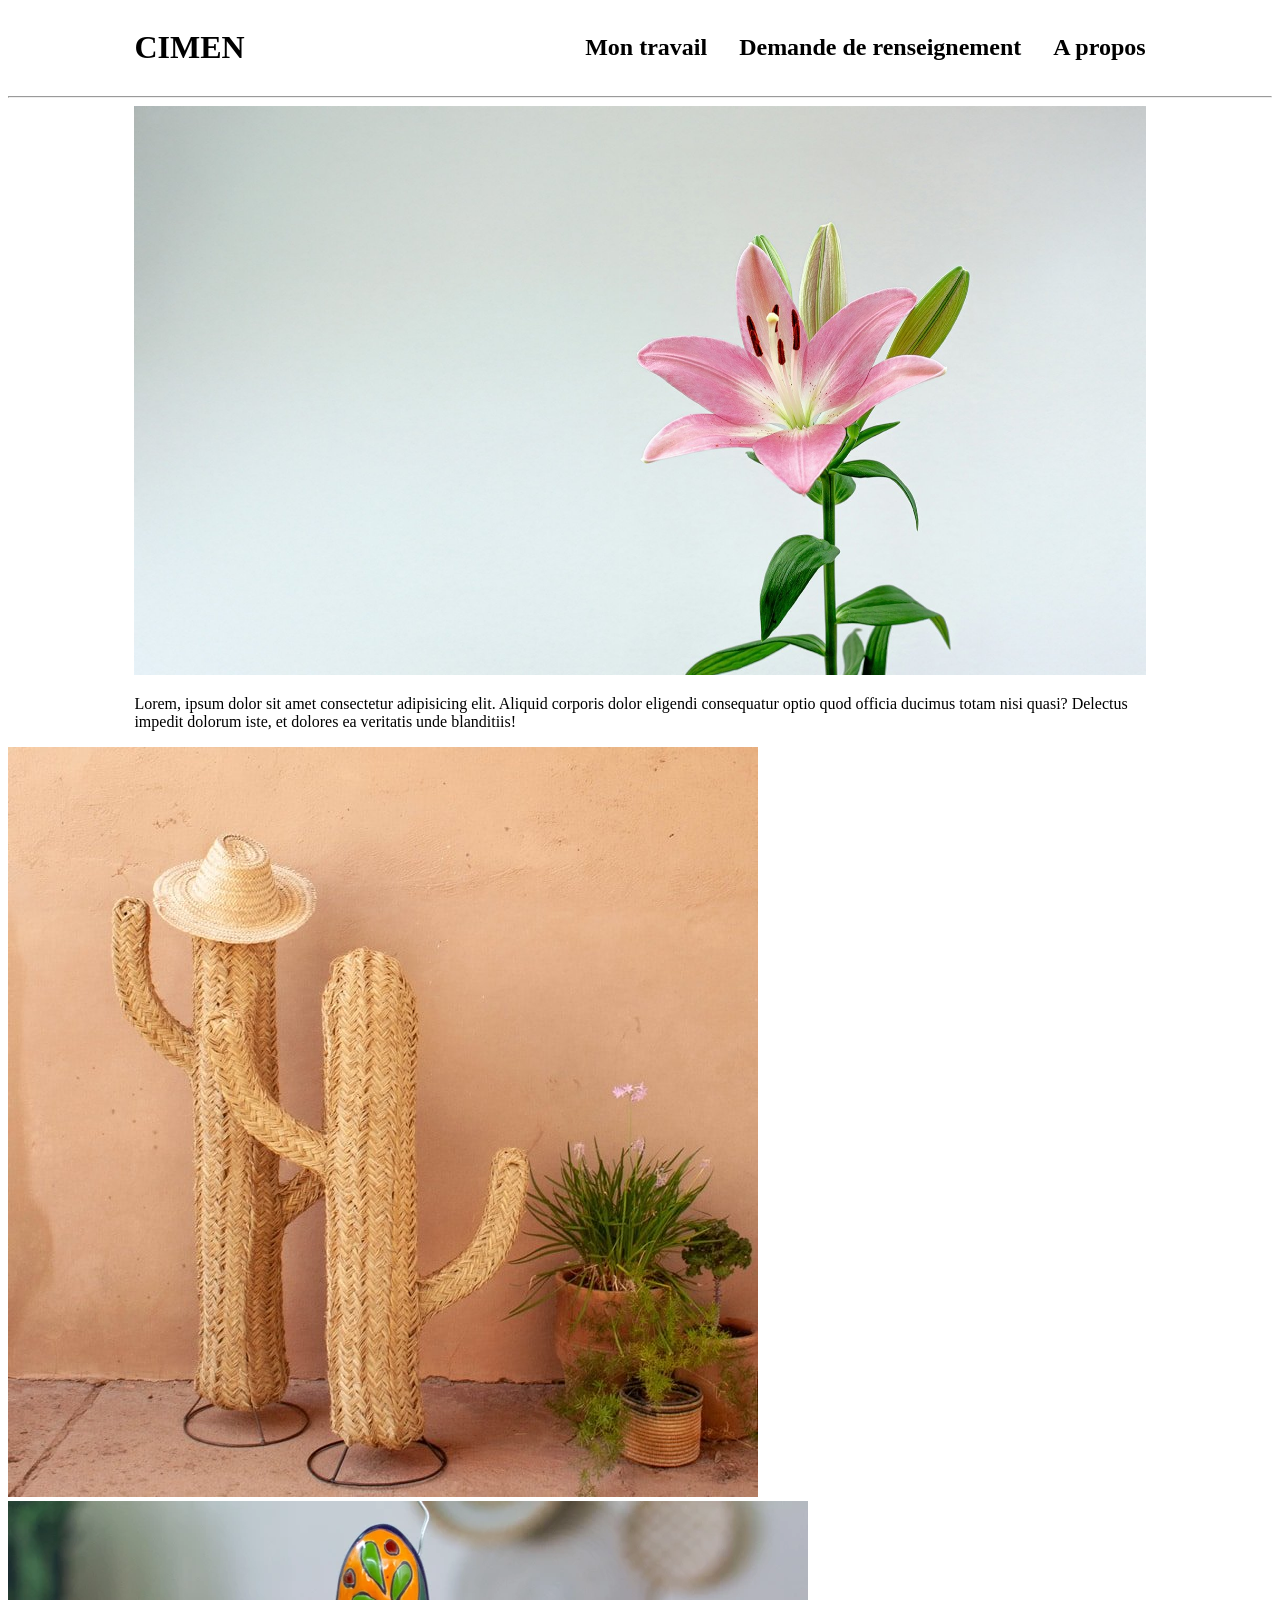
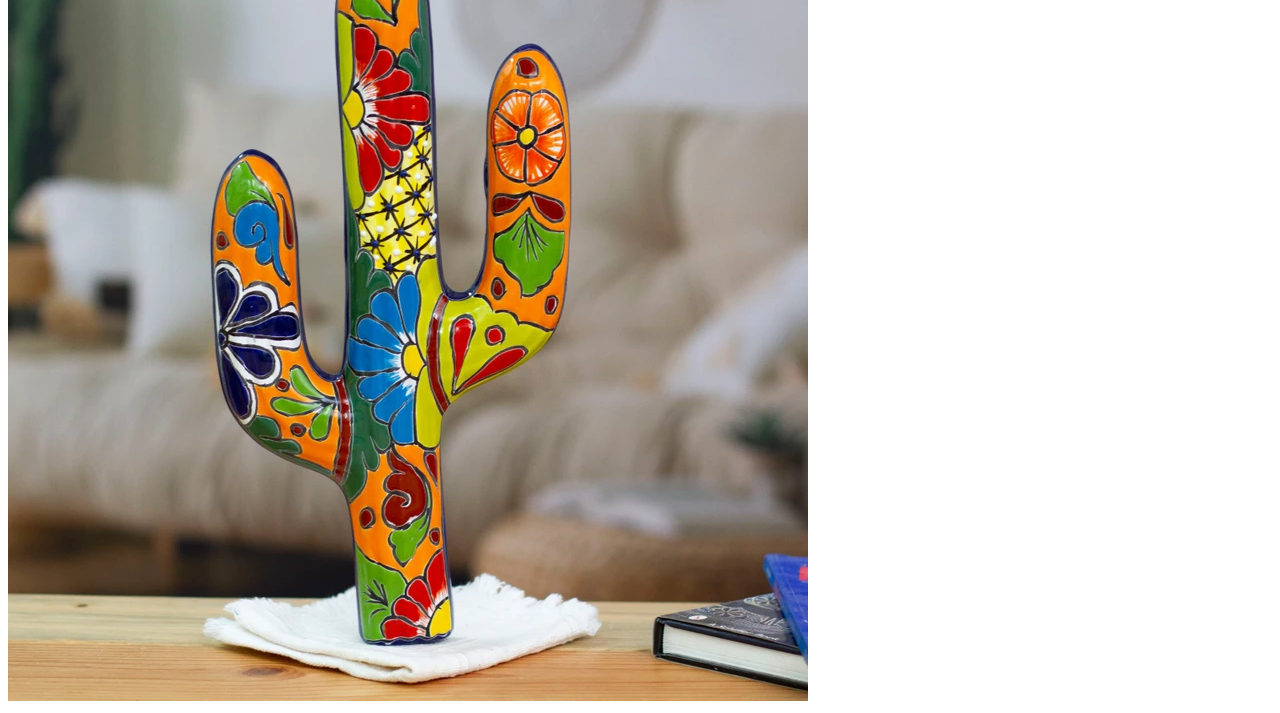
==== index.html @ 5633bd75 "Add files via upload" ====
<!DOCTYPE html>
<html lang="en">
<head>
  <meta charset="UTF-8">
  <meta name="viewport" content="width=device-width, initial-scale=1.0">
  <title>My portfolio</title>
  <link rel="stylesheet" href="style.css">
</head>
<body>
  <div class="header container">
    <h1>CIMEN</h1>
    <div class="menu">
      <h2>Mon travail</h2>
      <h2>Demande de renseignement</h2>
      <h2>A propos</h2>
    </div>
  </div>
  <hr>
  <div class="container">
    <img src="images/flowers.jpg" alt="pictures of flowers with a grey background" class="full_width">
    <p>Lorem, ipsum dolor sit amet consectetur adipisicing elit. Aliquid corporis dolor eligendi consequatur optio quod officia ducimus totam nisi quasi? Delectus impedit dolorum iste, et dolores ea veritatis unde blanditiis!</p>
  </div>
  <div class="gallery">
    <img src="images/Cactus-rotin-naturel.jpg" alt="cactus en rotin">
    <img src="images/cactus_scultpure" alt="sculpture of a cactus">
  </div>
</body>
</html>
---- style.css ----
.header {
  display: flex;
  justify-content: space-between;
  align-items: center;
}

.menu {
  display: flex;
  justify-content: space-between;
  gap: 32px;
}

.container {
  width: 80%;
  margin: 0 auto;
}

.full_width {
  width: 100%;
  object-fit: cover;
}
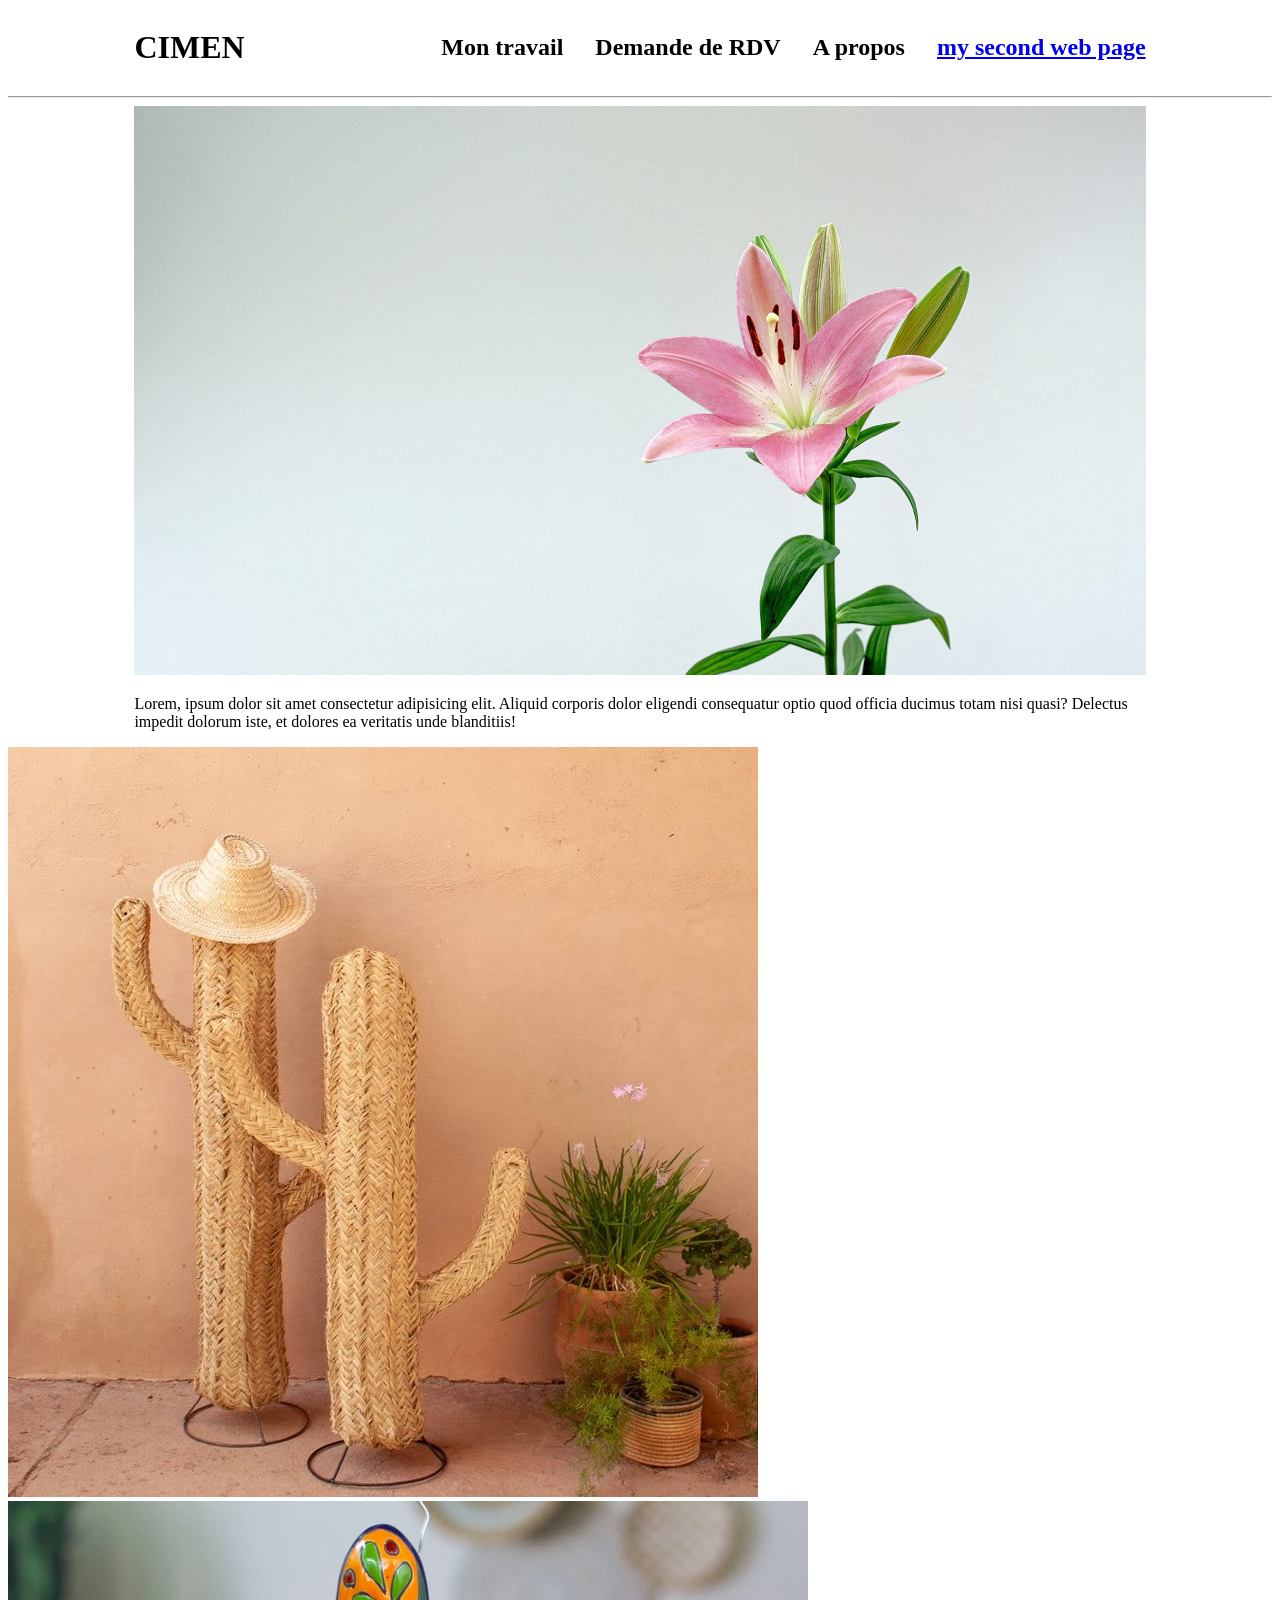
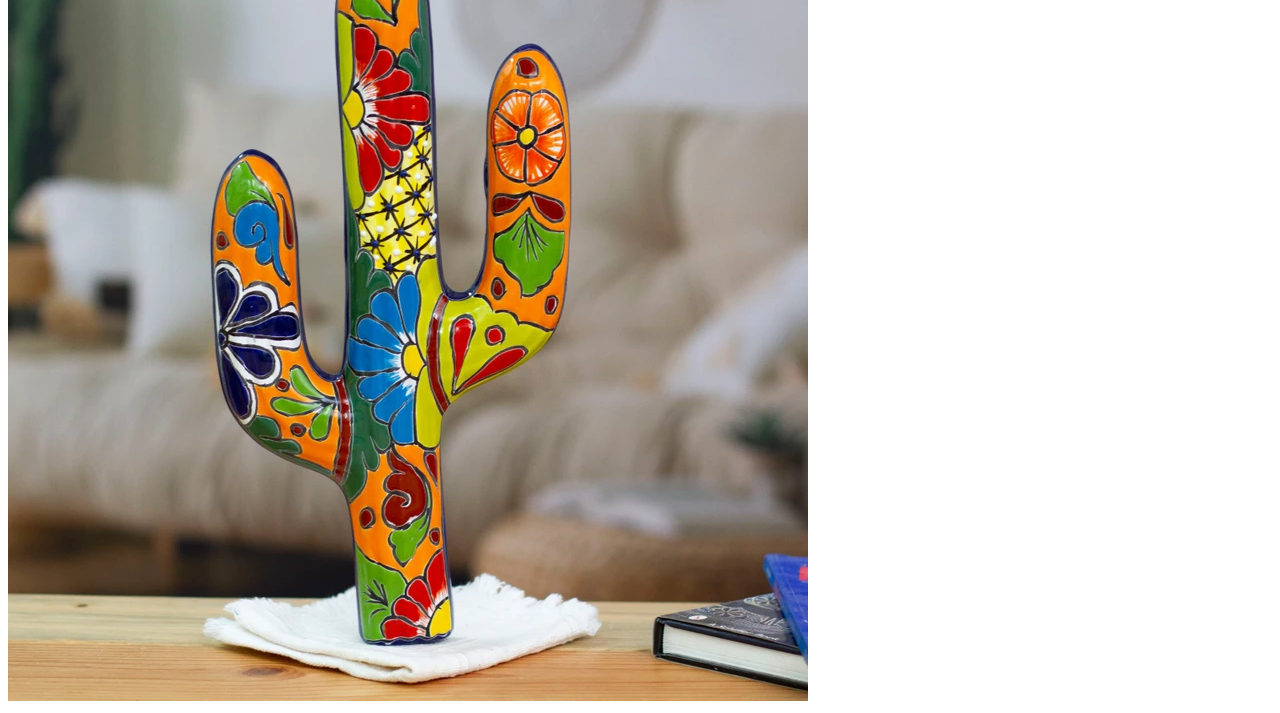
==== commit 6e5130f7: "Update" ====
--- a/index.html
+++ b/index.html
@@ -11,8 +11,9 @@
     <h1>CIMEN</h1>
     <div class="menu">
       <h2>Mon travail</h2>
-      <h2>Demande de renseignement</h2>
+      <h2>Demande de RDV</h2>
       <h2>A propos</h2>
+      <a href="/index2.html"><h2>my second web page</h2></a>
     </div>
   </div>
   <hr>
@@ -24,5 +25,6 @@
     <img src="images/Cactus-rotin-naturel.jpg" alt="cactus en rotin">
     <img src="images/cactus_scultpure" alt="sculpture of a cactus">
   </div>
+  
 </body>
 </html>
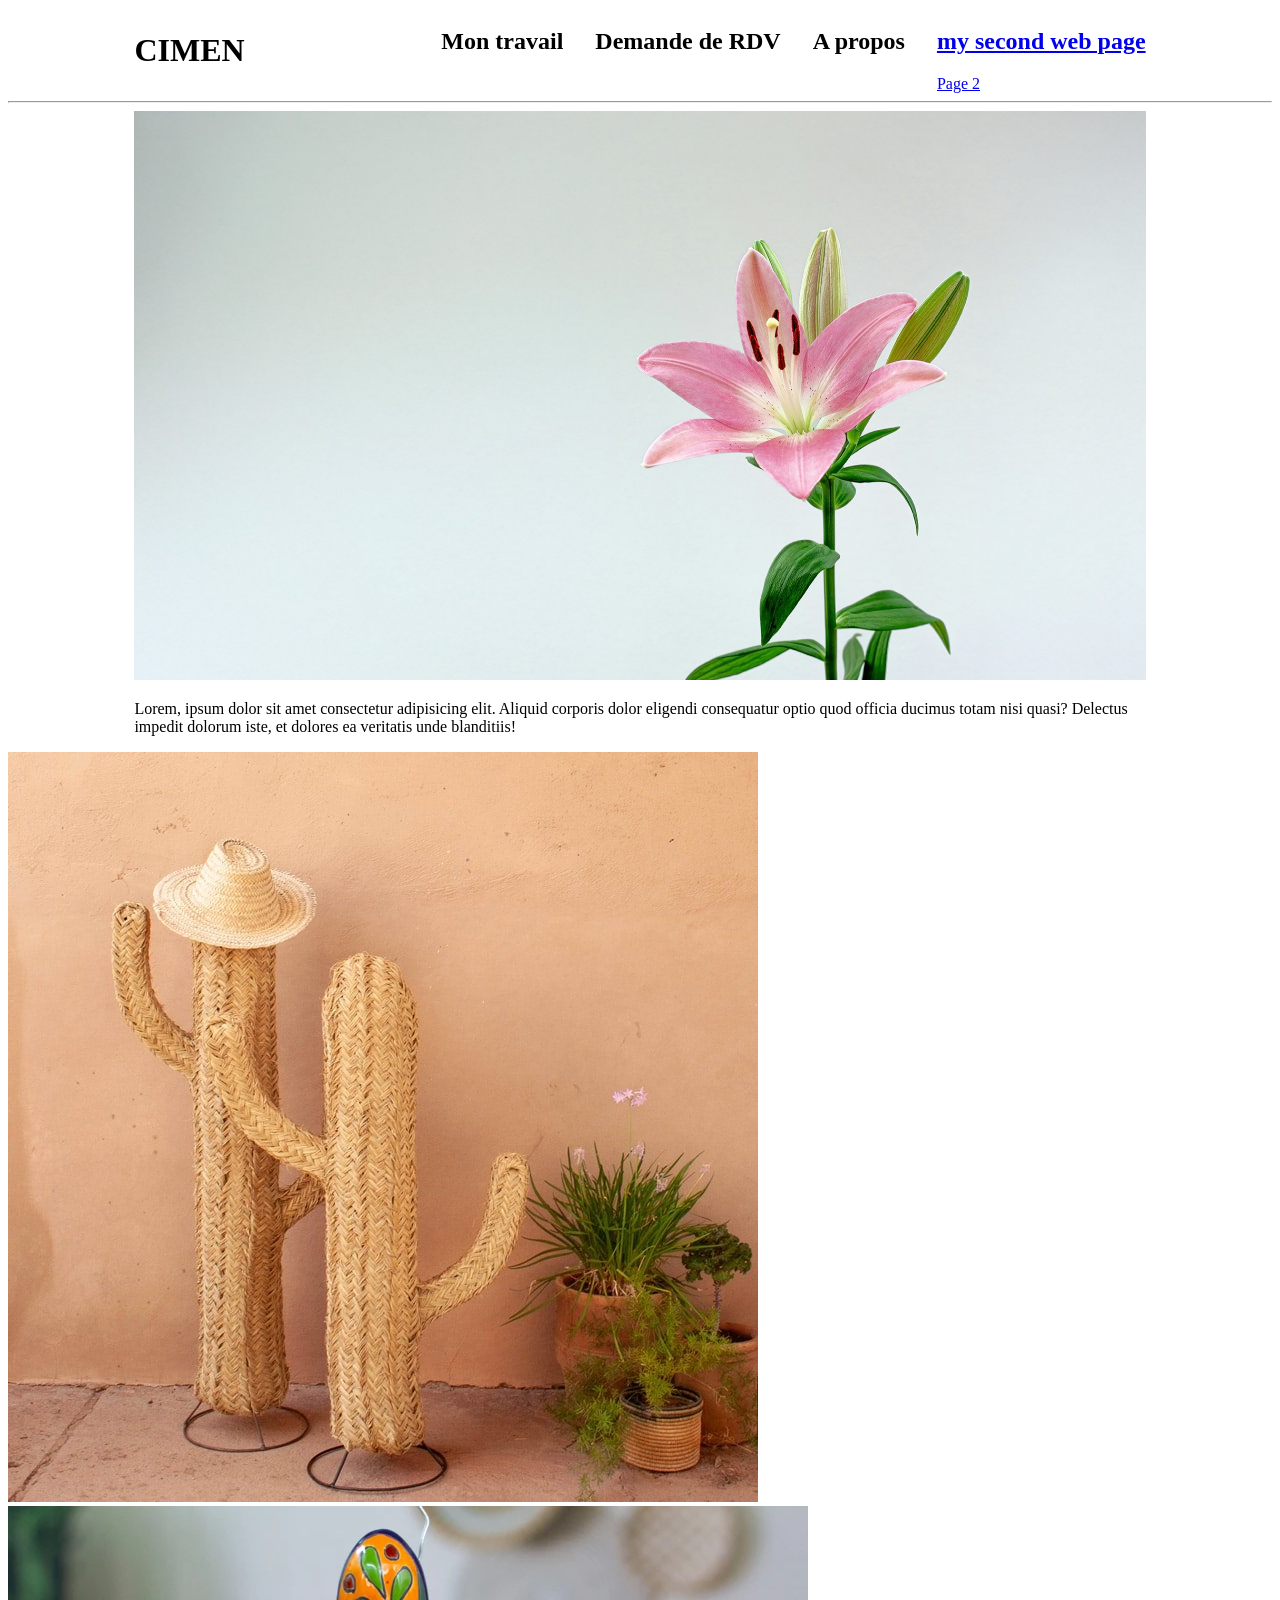
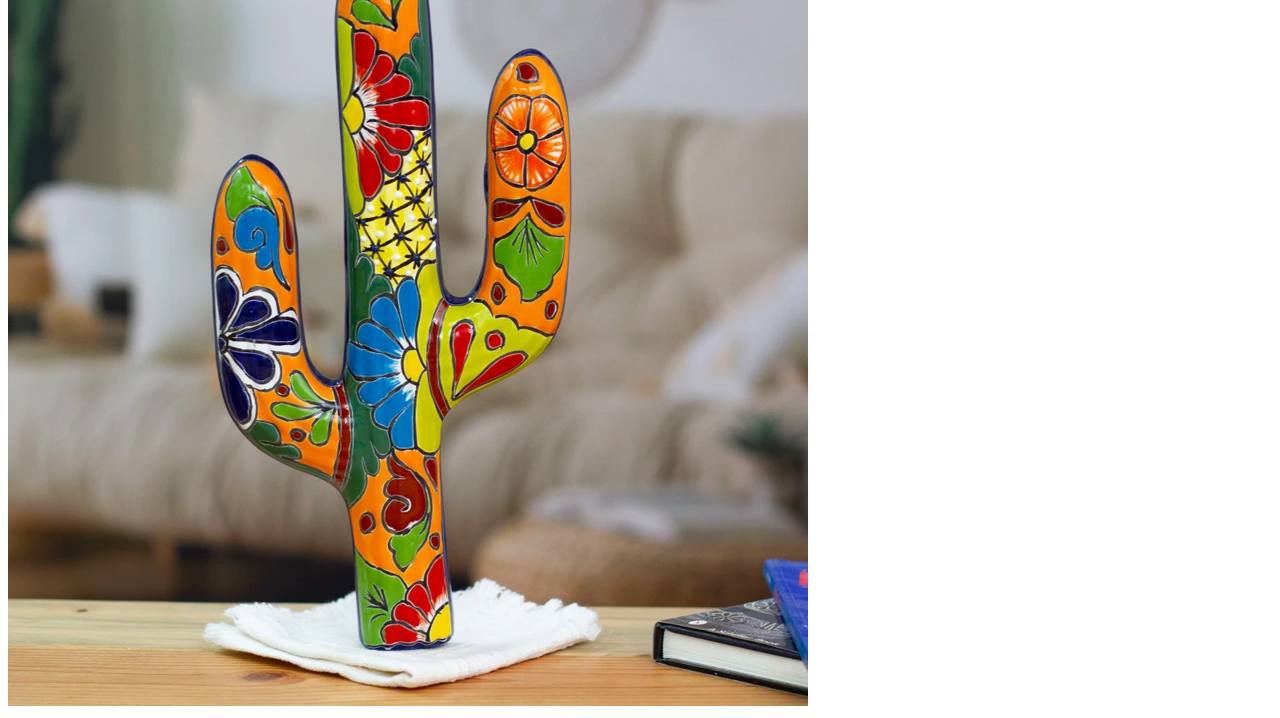
==== commit fd72cfc4: "Update" ====
--- a/index.html
+++ b/index.html
@@ -13,7 +13,7 @@
       <h2>Mon travail</h2>
       <h2>Demande de RDV</h2>
       <h2>A propos</h2>
-      <a href="/index2.html"><h2>my second web page</h2></a>
+      <a href="/index2.html"><h2>my second web page</h2>Page 2</a>
     </div>
   </div>
   <hr>
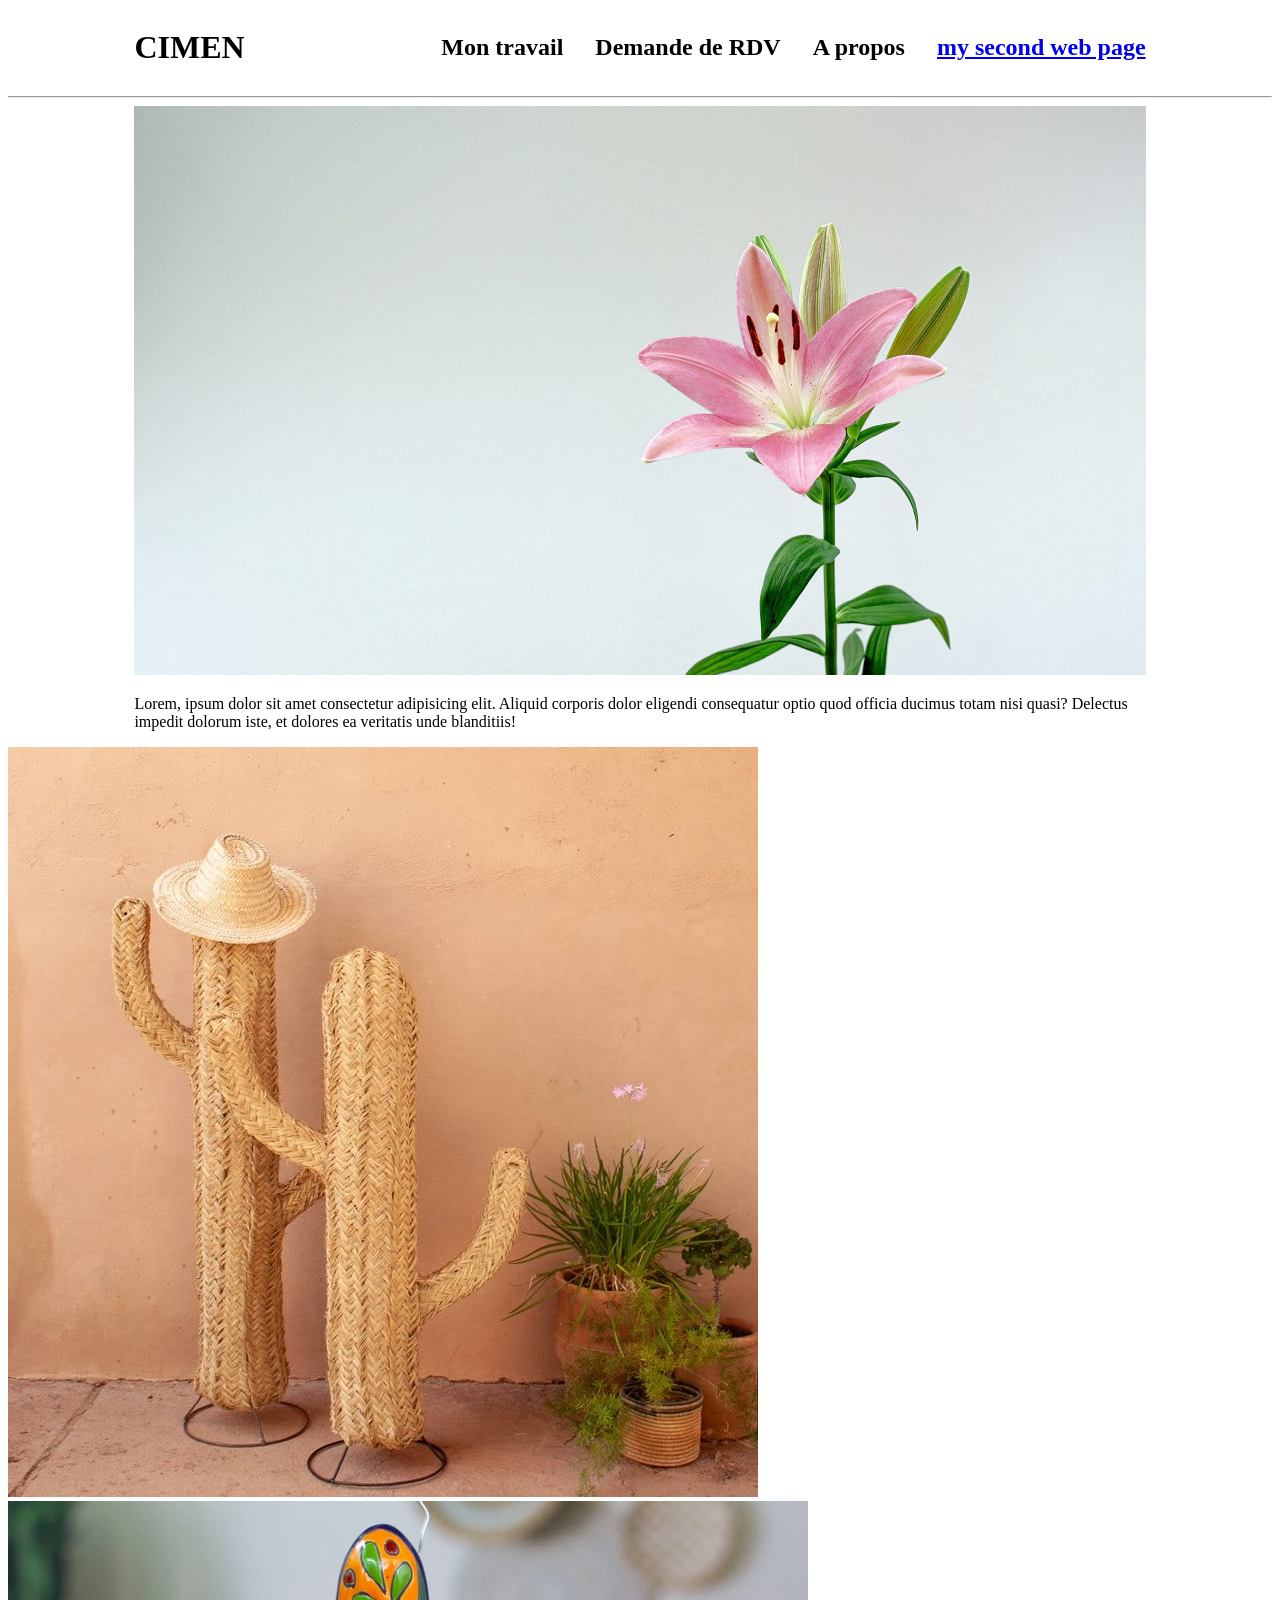
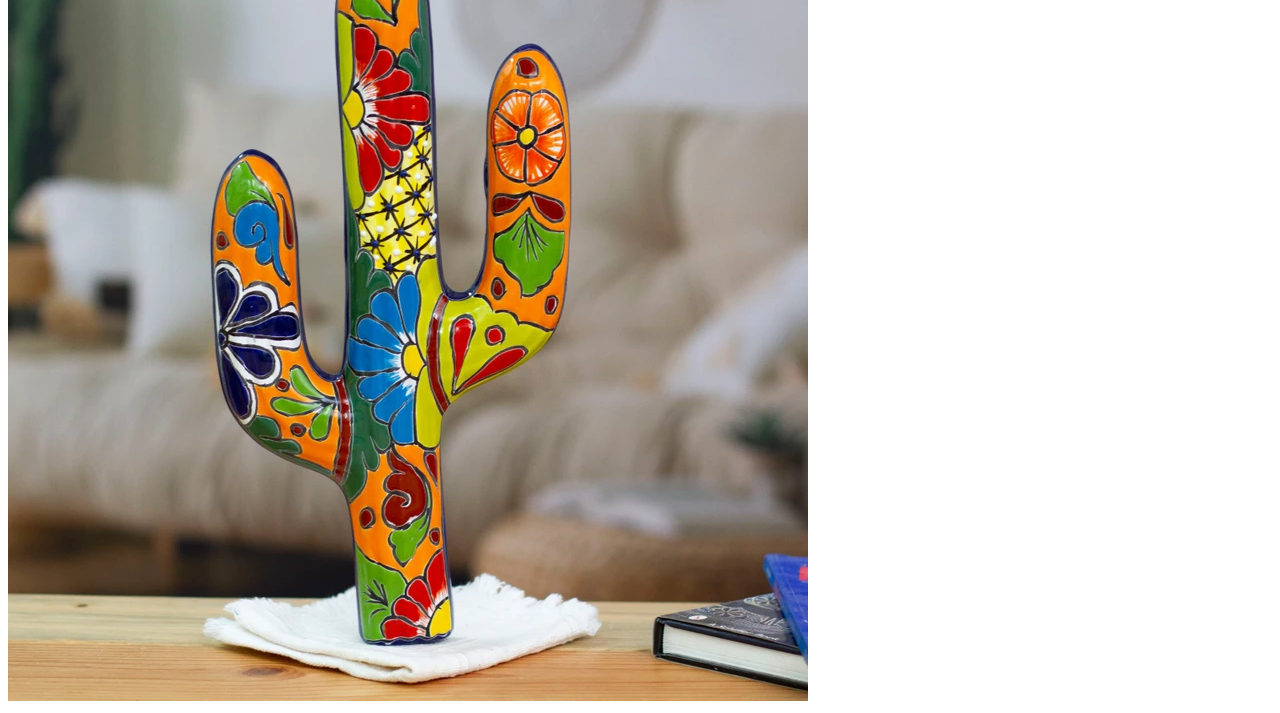
==== commit 617e2758: "Update" ====
--- a/index.html
+++ b/index.html
@@ -13,7 +13,7 @@
       <h2>Mon travail</h2>
       <h2>Demande de RDV</h2>
       <h2>A propos</h2>
-      <a href="/index2.html"><h2>my second web page</h2>Page 2</a>
+      <a href="https://benoit-korben.github.io/EFAP-PROJET/index2.html"><h2>my second web page</h2></a>
     </div>
   </div>
   <hr>
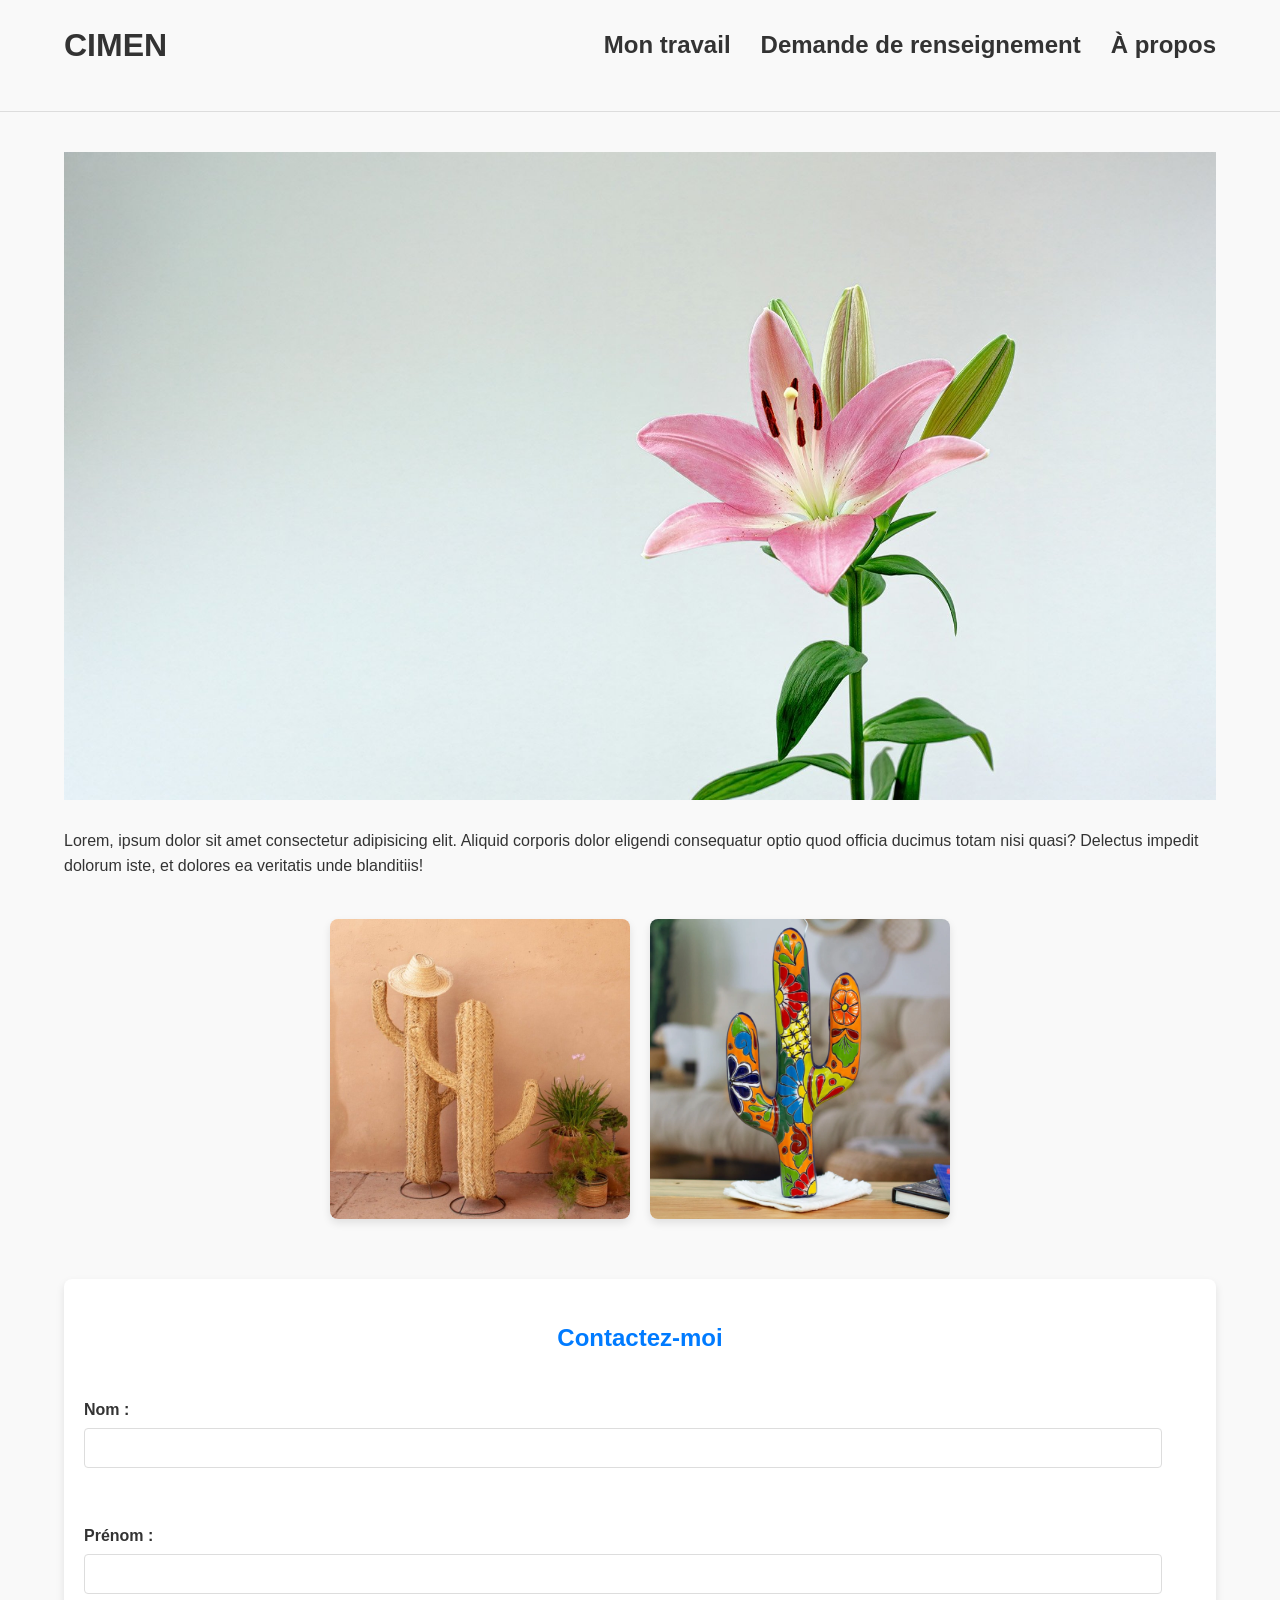
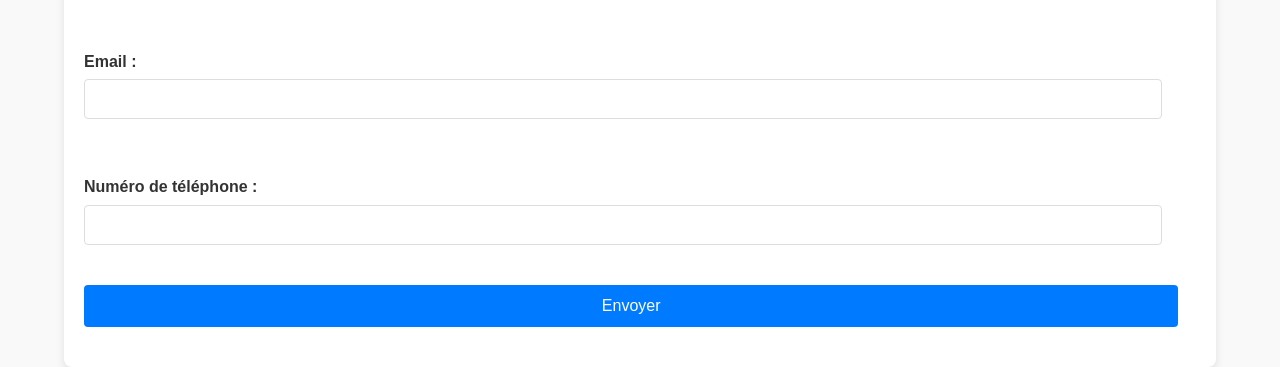
==== commit 920e2dae: "Modifications: formulaire + correction images" ====
--- a/index.html
+++ b/index.html
@@ -1,30 +1,67 @@
 <!DOCTYPE html>
-<html lang="en">
+<html lang="fr"> <!-- Langue définie en français pour correspondre aux commentaires et au public cible -->
 <head>
-  <meta charset="UTF-8">
-  <meta name="viewport" content="width=device-width, initial-scale=1.0">
-  <title>My portfolio</title>
-  <link rel="stylesheet" href="style.css">
+    <meta charset="UTF-8"> <!-- Encodage des caractères pour supporter les accents et symboles -->
+    <meta name="viewport" content="width=device-width, initial-scale=1.0"> <!-- Adaptation pour mobile -->
+    <title>Mon Portfolio - CIMEN</title> <!-- Titre de la page -->
+    <link rel="stylesheet" href="style.css"> <!-- Lien vers le fichier CSS externe -->
 </head>
 <body>
-  <div class="header container">
-    <h1>CIMEN</h1>
-    <div class="menu">
-      <h2>Mon travail</h2>
-      <h2>Demande de RDV</h2>
-      <h2>A propos</h2>
-      <a href="https://benoit-korben.github.io/EFAP-PROJET/index2.html"><h2>my second web page</h2></a>
-    </div>
-  </div>
-  <hr>
-  <div class="container">
-    <img src="images/flowers.jpg" alt="pictures of flowers with a grey background" class="full_width">
-    <p>Lorem, ipsum dolor sit amet consectetur adipisicing elit. Aliquid corporis dolor eligendi consequatur optio quod officia ducimus totam nisi quasi? Delectus impedit dolorum iste, et dolores ea veritatis unde blanditiis!</p>
-  </div>
-  <div class="gallery">
-    <img src="images/Cactus-rotin-naturel.jpg" alt="cactus en rotin">
-    <img src="images/cactus_scultpure" alt="sculpture of a cactus">
-  </div>
-  
+    <!-- En-tête de la page -->
+    <header class="header container">
+        <h1>CIMEN</h1> <!-- Titre principal -->
+        <nav class="menu"> <!-- Utilisation de la balise <nav> pour le menu de navigation -->
+            <h2><a href="#travail">Mon travail</a></h2> <!-- Lien vers la section "Mon travail" -->
+            <h2><a href="#contact">Demande de renseignement</a></h2> <!-- Lien vers la section "Contact" -->
+            <h2><a href="#apropos">À propos</a></h2> <!-- Lien vers la section "À propos" -->
+        </nav>
+    </header>
+
+    <hr> <!-- Ligne horizontale pour séparer les sections -->
+
+    <!-- Section principale avec image et texte -->
+    <main class="container">
+        <img src="images/flowers.jpg" alt="Photo de fleurs sur fond gris" class="full_width"> <!-- Image pleine largeur -->
+        <p>Lorem, ipsum dolor sit amet consectetur adipisicing elit. Aliquid corporis dolor eligendi consequatur optio quod officia ducimus totam nisi quasi? Delectus impedit dolorum iste, et dolores ea veritatis unde blanditiis!</p>
+    </main>
+
+    <!-- Galerie d'images -->
+    <section class="gallery">
+        <img src="images/Cactus-rotin-naturel.jpg" alt="Cactus en rotin naturel"> <!-- Image avec description alternative -->
+        <img src="images/cactus_scultpure.jpg" alt="Sculpture de cactus"> <!-- Correction du nom du fichier (ajout de l'extension .jpg) -->
+    </section>
+
+    <!-- Section du formulaire de contact -->
+    <section id="contact" class="contact container">
+        <h2>Contactez-moi</h2> <!-- Titre de la section -->
+        <form action="#" method="post"> <!-- Formulaire avec méthode POST (à adapter selon ton backend) -->
+            <!-- Champ pour le nom -->
+            <div class="form-group">
+                <label for="nom">Nom :</label> <!-- Étiquette pour le champ "Nom" -->
+                <input type="text" id="nom" name="nom" required> <!-- Champ texte obligatoire -->
+            </div>
+
+            <!-- Champ pour le prénom -->
+            <div class="form-group">
+                <label for="prenom">Prénom :</label> <!-- Étiquette pour le champ "Prénom" -->
+                <input type="text" id="prenom" name="prenom" required> <!-- Champ texte obligatoire -->
+            </div>
+
+            <!-- Champ pour l'email -->
+            <div class="form-group">
+                <label for="email">Email :</label> <!-- Étiquette pour le champ "Email" -->
+                <input type="email" id="email" name="email" required> <!-- Champ email obligatoire -->
+            </div>
+
+            <!-- Champ pour le numéro de téléphone -->
+            <div class="form-group">
+                <label for="telephone">Numéro de téléphone :</label> <!-- Étiquette pour le champ "Téléphone" -->
+                <input type="tel" id="telephone" name="telephone"> <!-- Champ téléphone (non obligatoire) -->
+            </div>
+
+            <!-- Bouton de soumission -->
+            <button type="submit" class="bouton-submit">Envoyer</button> <!-- Bouton pour soumettre le formulaire -->
+        </form>
+    </section>
 </body>
 </html>
--- a/style.css
+++ b/style.css
@@ -19,3 +19,140 @@
   width: 100%;
   object-fit: cover;
 }
+
+/* Réinitialisation des marges et padding par défaut pour une meilleure cohérence */
+body, h1, h2, p, nav, section, form, div {
+    margin: 0;
+    padding: 0;
+}
+
+/* Style global du corps de la page */
+body {
+    font-family: Arial, sans-serif; /* Police par défaut */
+    line-height: 1.6; /* Espacement entre les lignes */
+    color: #333; /* Couleur du texte */
+    background-color: #f9f9f9; /* Couleur de fond claire */
+}
+
+/* Style des conteneurs (utilisés pour centrer le contenu) */
+.container {
+    width: 90%; /* Largeur relative pour s'adapter aux petits écrans */
+    max-width: 1200px; /* Largeur maximale pour les grands écrans */
+    margin: 0 auto; /* Centre le conteneur horizontalement */
+    padding: 20px; /* Espacement intérieur */
+}
+
+/* Style de l'en-tête */
+.header {
+    display: flex; /* Utilisation de Flexbox pour aligner les éléments horizontalement */
+    justify-content: space-between; /* Espace entre le titre et le menu */
+    align-items: center; /* Alignement vertical au centre */
+    padding: 20px 0; /* Espacement vertical */
+}
+
+/* Style du menu de navigation */
+.menu {
+    display: flex; /* Alignement horizontal des éléments du menu */
+    gap: 30px; /* Espace entre chaque élément du menu */
+}
+
+/* Style des liens dans le menu */
+.menu a {
+    text-decoration: none; /* Supprime le soulignement des liens */
+    color: #333; /* Couleur des liens */
+    font-weight: bold; /* Texte en gras */
+}
+
+/* Style des liens au survol */
+.menu a:hover {
+    color: #007BFF; /* Couleur bleue au survol */
+}
+
+/* Style des lignes horizontales */
+hr {
+    border: none; /* Supprime la bordure par défaut */
+    height: 1px; /* Hauteur de la ligne */
+    background-color: #ddd; /* Couleur de la ligne */
+    margin: 20px 0; /* Espacement vertical autour de la ligne */
+}
+
+/* Style des images en pleine largeur */
+.full_width {
+    width: 100%; /* Largeur à 100% du conteneur parent */
+    height: auto; /* Hauteur automatique pour conserver les proportions */
+    margin-bottom: 20px; /* Espacement sous l'image */
+}
+
+/* Style de la galerie */
+.gallery {
+    display: flex; /* Alignement horizontal des images */
+    gap: 20px; /* Espace entre les images */
+    justify-content: center; /* Centre les images horizontalement */
+    padding: 20px 0; /* Espacement vertical */
+}
+
+/* Style des images dans la galerie */
+.gallery img {
+    width: 300px; /* Largeur fixe pour les images de la galerie */
+    height: auto; /* Hauteur automatique */
+    border-radius: 8px; /* Coins arrondis */
+    box-shadow: 0 4px 8px rgba(0, 0, 0, 0.1); /* Ombre légère pour un effet 3D */
+}
+
+/* Style de la section de contact */
+.contact {
+    padding: 40px 0; /* Espacement vertical */
+    background-color: #fff; /* Fond blanc pour la section */
+    border-radius: 8px; /* Coins arrondis */
+    box-shadow: 0 4px 8px rgba(0, 0, 0, 0.1); /* Ombre légère */
+    margin-top: 40px; /* Espacement au-dessus de la section */
+}
+
+/* Style du titre de la section de contact */
+.contact h2 {
+    text-align: center; /* Centre le titre */
+    margin-bottom: 20px; /* Espacement sous le titre */
+    color: #007BFF; /* Couleur bleue pour le titre */
+}
+
+/* Style des groupes de champs du formulaire */
+.form-group {
+    margin-bottom: 15px; /* Espacement sous chaque groupe de champs */
+    padding: 20px;
+  }
+
+/* Style des étiquettes (labels) du formulaire */
+.form-group label {
+    display: block; /* Affiche le label comme un bloc (pour qu'il prenne toute la largeur) */
+    margin-bottom: 5px; /* Espacement sous le label */
+    font-weight: bold; /* Texte en gras */
+}
+
+/* Style des champs de saisie du formulaire */
+.form-group input {
+    width: 95%; /* Largeur à 100% du conteneur parent */
+    padding: 10px; /* Espacement intérieur */
+    border: 1px solid #ddd; /* Bordure légère */
+    border-radius: 4px; /* Coins arrondis */
+    font-size: 16px; /* Taille de la police */
+}
+
+/* Style du bouton de soumission */
+.bouton-submit {
+  margin-left: 20px;
+    display: block; /* Affiche le bouton comme un bloc (pour qu'il prenne toute la largeur) */
+    width: 95%; /* Largeur à 100% */
+    padding: 12px; /* Espacement intérieur */
+    background-color: #007BFF; /* Couleur de fond bleue */
+    color: #fff; /* Couleur du texte en blanc */
+    border: none; /* Supprime la bordure par défaut */
+    border-radius: 4px; /* Coins arrondis */
+    font-size: 16px; /* Taille de la police */
+    cursor: pointer; /* Curseur en forme de main au survol */
+    margin-top: 20px; /* Espacement au-dessus du bouton */
+}
+
+/* Style du bouton au survol */
+.bouton-submit:hover {
+    background-color: #0056b3; /* Couleur de fond plus foncée au survol */
+}
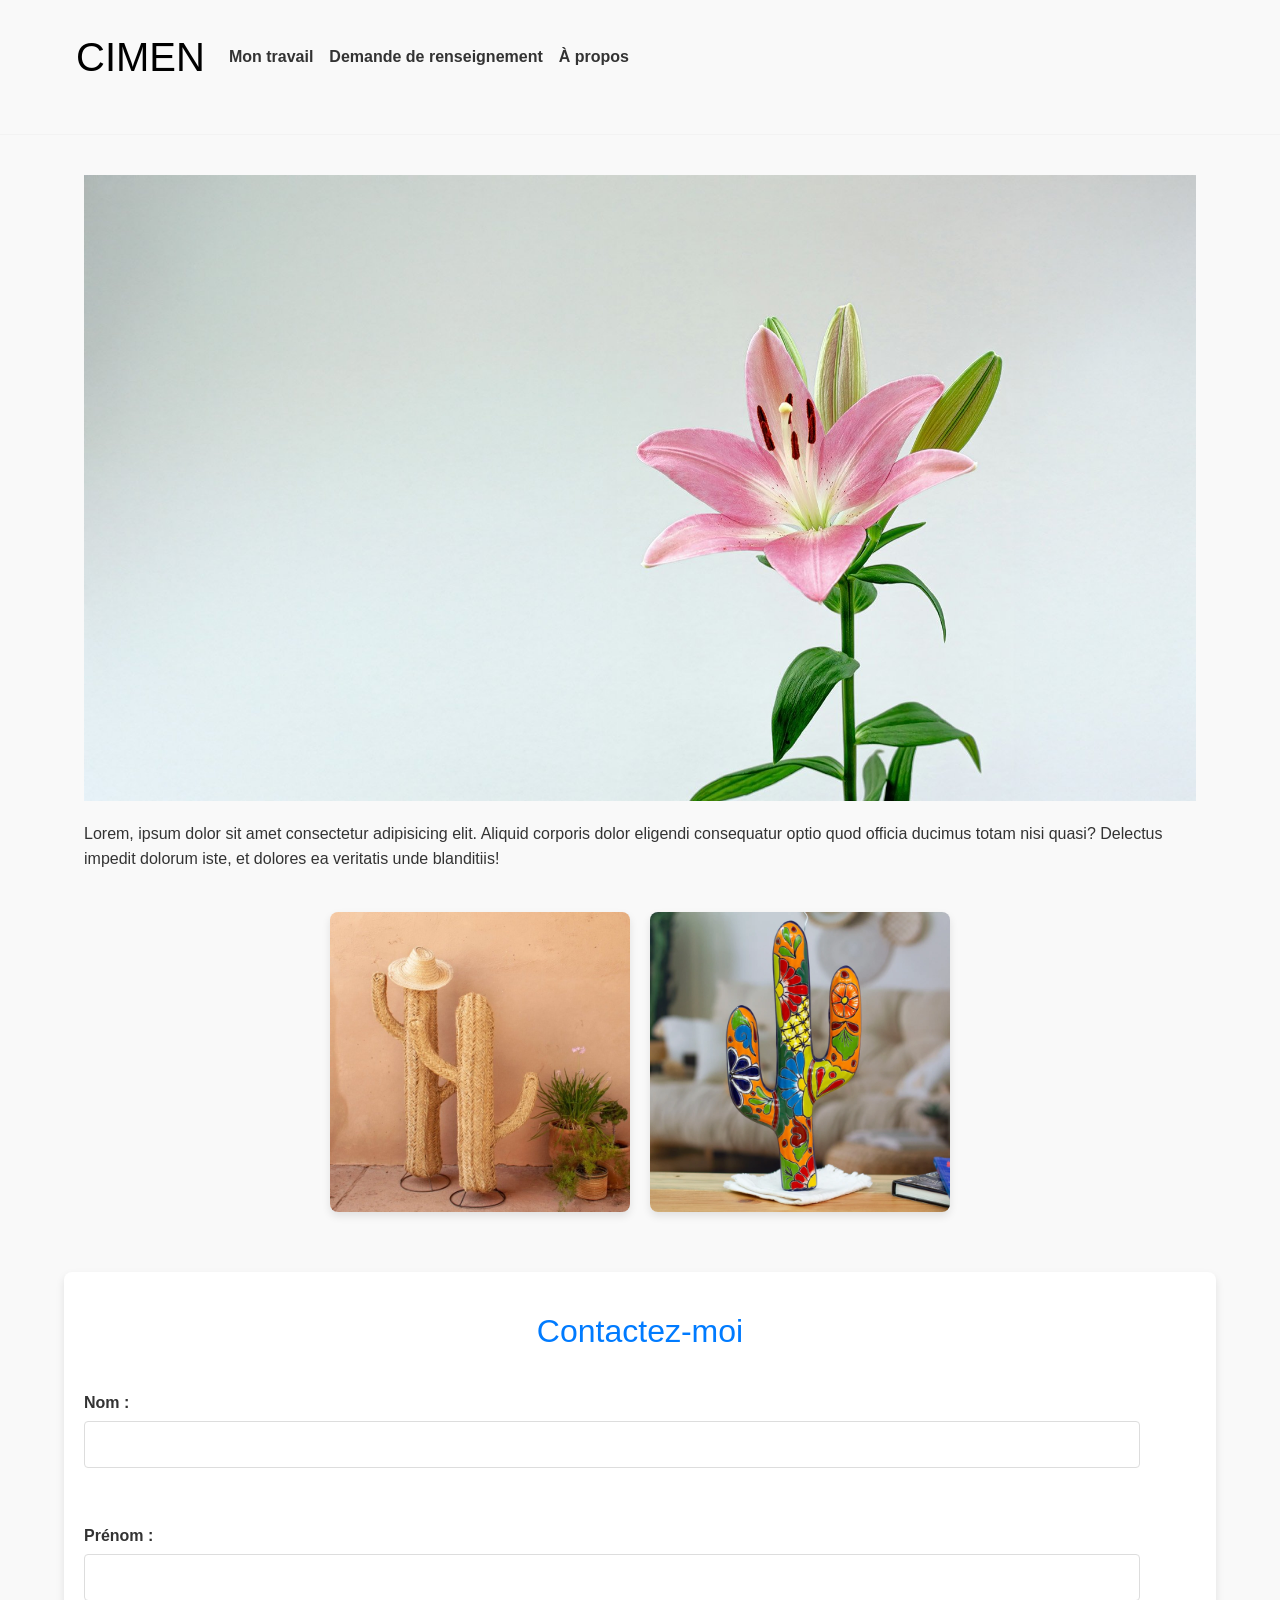
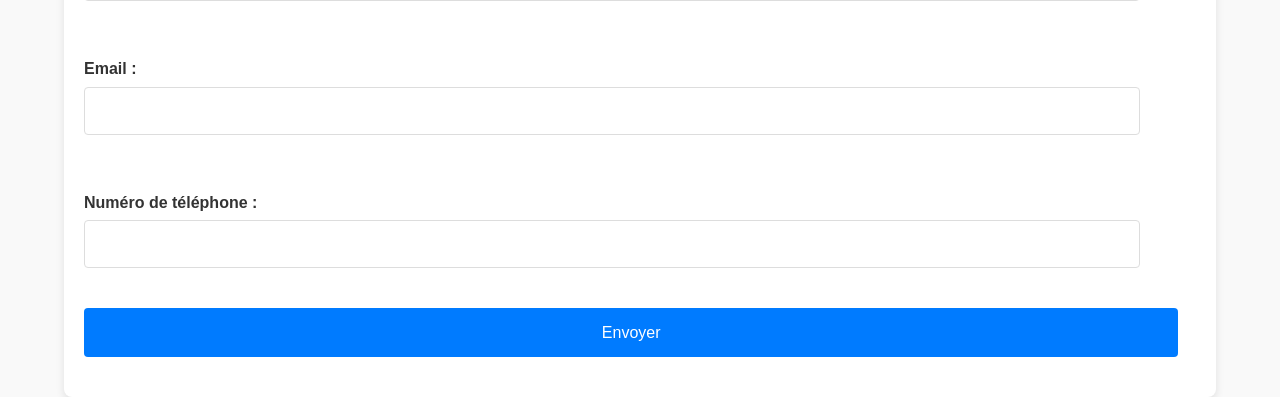
==== commit 297fcf28: "Add files via upload" ====
--- a/index.html
+++ b/index.html
@@ -4,16 +4,39 @@
     <meta charset="UTF-8"> <!-- Encodage des caractères pour supporter les accents et symboles -->
     <meta name="viewport" content="width=device-width, initial-scale=1.0"> <!-- Adaptation pour mobile -->
     <title>Mon Portfolio - CIMEN</title> <!-- Titre de la page -->
-    <link rel="stylesheet" href="style.css"> <!-- Lien vers le fichier CSS externe -->
-</head>
+    <!-- CSS de Bootstrap (chargé depuis un CDN, c'est-à-dire un serveur externe) -->
+     <link rel="preconnect" href="https://fonts.googleapis.com">
+    <link rel="preconnect" href="https://fonts.gstatic.com" crossorigin>
+    <link href="https://fonts.googleapis.com/css2?family=Playwrite+IE:wght@100..400&family=Saira+Stencil:ital,wght@0,100..900;1,100..900&family=Strichpunkt+Sans:wght@400..900&display=swap" rel="stylesheet">
+    <link href="https://cdn.jsdelivr.net/npm/bootstrap@5.3.3/dist/css/bootstrap.min.css" rel="stylesheet">
+    <link rel="stylesheet" href="style.css"> <!-- Ton fichier CSS, chargé APRÈS Bootstrap pour pouvoir le surcharger -->
+
+  </head>
 <body>
-    <!-- En-tête de la page -->
+    <!-- En-tête de la page : navbar Bootstrap -->
+    <!-- navbar-expand-md = le menu s'affiche en entier à partir de "medium" (768px),
+         et se replie dans le burger en dessous -->
     <header class="header container">
-        <h1>CIMEN</h1> <!-- Titre principal -->
-        <nav class="menu"> <!-- Utilisation de la balise <nav> pour le menu de navigation -->
-            <h2><a href="#travail">Mon travail</a></h2> <!-- Lien vers la section "Mon travail" -->
-            <h2><a href="#contact">Demande de renseignement</a></h2> <!-- Lien vers la section "Contact" -->
-            <h2><a href="#apropos">À propos</a></h2> <!-- Lien vers la section "À propos" -->
+        <nav class="navbar navbar-expand-md navbar-light">
+            <div class="container-fluid">
+                <!-- Le titre du site sert de "marque" (brand) -->
+                <a class="navbar-brand" href="#"><h1>CIMEN</h1></a>
+
+                <!-- Le bouton burger : visible uniquement quand le menu est replié.
+                     data-bs-toggle et data-bs-target disent à Bootstrap quel bloc ouvrir/fermer -->
+                <button class="navbar-toggler" type="button" data-bs-toggle="collapse" data-bs-target="#menuPrincipal" aria-controls="menuPrincipal" aria-expanded="false" aria-label="Ouvrir le menu">
+                    <span class="navbar-toggler-icon"></span> <!-- Les 3 barres du burger -->
+                </button>
+
+                <!-- Le menu repliable. L'id "menuPrincipal" correspond au data-bs-target ci-dessus -->
+                <div class="collapse navbar-collapse" id="menuPrincipal">
+                    <ul class="navbar-nav ms-auto"> <!-- ms-auto pousse le menu vers la droite -->
+                        <li class="nav-item"><a class="nav-link" href="#travail">Mon travail</a></li>
+                        <li class="nav-item"><a class="nav-link" href="#contact">Demande de renseignement</a></li>
+                        <li class="nav-item"><a class="nav-link" href="https://benoit-korben.github.io/EFAP-PROJET/index2.html">À propos</a></li>
+                    </ul>
+                </div>
+            </div>
         </nav>
     </header>
 
@@ -63,5 +86,9 @@
             <button type="submit" class="bouton-submit">Envoyer</button> <!-- Bouton pour soumettre le formulaire -->
         </form>
     </section>
+
+    <!-- JavaScript de Bootstrap : indispensable pour que le burger s'ouvre et se ferme.
+         C'est du code fourni par Bootstrap, tu n'as rien à écrire toi-même. -->
+    <script src="https://cdn.jsdelivr.net/npm/bootstrap@5.3.3/dist/js/bootstrap.bundle.min.js"></script>
 </body>
 </html>
--- a/style.css
+++ b/style.css
@@ -61,6 +61,7 @@
     text-decoration: none; /* Supprime le soulignement des liens */
     color: #333; /* Couleur des liens */
     font-weight: bold; /* Texte en gras */
+    font-family: "Strichpunkt Sans", sans-serif;
 }
 
 /* Style des liens au survol */
@@ -156,3 +157,94 @@
 .bouton-submit:hover {
     background-color: #0056b3; /* Couleur de fond plus foncée au survol */
 }
+
+/* ===================================================== */
+/* RESPONSIVE - Ajustements pour tablettes et mobiles    */
+/* Les media queries n'écrasent que ce qui est précisé   */
+/* ici. Tout le reste du style ci-dessus est conservé.   */
+/* ===================================================== */
+
+/* --- Tablettes et petits écrans : moins de 768px --- */
+@media (max-width: 768px) {
+
+    /* L'en-tête passe en colonne : le titre au-dessus, le menu en dessous */
+    .header {
+        flex-direction: column; /* Empile les éléments verticalement */
+        gap: 15px; /* Espace entre le titre et le menu */
+    }
+
+    /* Le menu se centre quand il passe sous le titre */
+    .menu {
+        gap: 20px; /* Réduit légèrement l'espace entre les liens */
+    }
+
+    /* La galerie passe en colonne : les images l'une sous l'autre */
+    .gallery {
+        flex-direction: column; /* Empile les images verticalement */
+        align-items: center; /* Centre les images empilées */
+    }
+
+    /* Les images de la galerie s'adaptent à la largeur de l'écran */
+    .gallery img {
+        width: 100%; /* Remplace le 300px fixe par une largeur fluide */
+        max-width: 350px; /* Mais sans devenir trop grandes sur tablette */
+        height: auto; /* Conserve les proportions */
+    }
+}
+
+/* --- Téléphones : moins de 480px --- */
+@media (max-width: 480px) {
+
+    /* Sur petit écran, l'image suit la largeur du conteneur, jamais plus.
+       box-sizing évite que le padding du conteneur fasse déborder l'image. */
+    .gallery img {
+        width: 100%; /* Toute la largeur disponible */
+        max-width: 100%; /* Ne dépasse jamais l'écran, même sur très petit téléphone */
+    }
+
+    /* Le conteneur prend plus de place sur un petit écran */
+    .container {
+        width: 100%; /* Utilise toute la largeur disponible */
+        padding: 15px; /* Réduit l'espacement intérieur */
+    }
+
+    /* Réduit un peu le padding des groupes de champs du formulaire */
+    .form-group {
+        padding: 10px; /* Au lieu de 20px, pour gagner de la place */
+    }
+
+    /* Le champ de saisie prend presque toute la largeur disponible */
+    .form-group input {
+        width: 100%; /* Largeur complète sur mobile */
+        box-sizing: border-box; /* Inclut le padding dans la largeur (évite le débordement) */
+    }
+
+    /* Le bouton s'aligne avec les champs */
+    .bouton-submit {
+        margin-left: 0; /* Supprime le décalage à gauche sur mobile */
+        width: 100%; /* Largeur complète */
+        box-sizing: border-box; /* Inclut le padding dans la largeur */
+    }
+}
+
+/* ===================================================== */
+/* PERSONNALISATION DE LA NAVBAR BOOTSTRAP               */
+/* On garde ton look d'origine (gras, gris, bleu survol) */
+/* en surchargeant le style par défaut de Bootstrap.     */
+/* ===================================================== */
+
+/* Le titre CIMEN dans la navbar : on enlève la marge du <h1> */
+.navbar-brand h1 {
+    margin: 0; /* Supprime l'espace par défaut autour du titre */
+}
+
+/* Les liens du menu : on reprend ton style d'origine */
+.navbar-nav .nav-link {
+    color: #333; /* Couleur grise comme avant */
+    font-weight: bold; /* Texte en gras comme avant */
+}
+
+/* Couleur bleue au survol, comme dans ton CSS d'origine */
+.navbar-nav .nav-link:hover {
+    color: #007BFF; /* Bleu au survol */
+}
